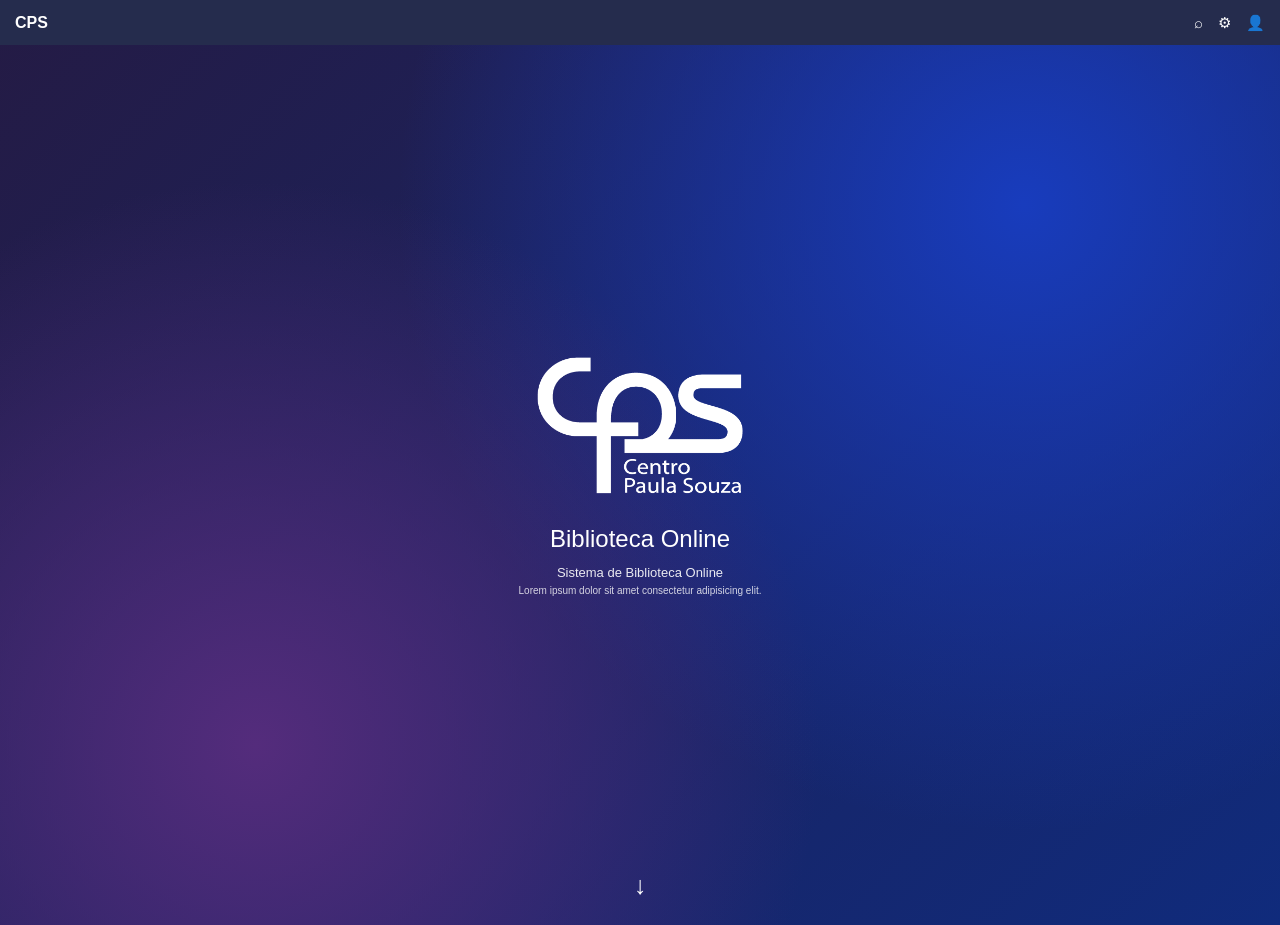
==== index.html @ bfc56191 "Rename home.html to index.html" ====
<!DOCTYPE html>
<html lang="pt-br">

<head>
    <meta charset="UTF-8">
    <meta name="viewport" content="width=device-width, initial-scale=1.0">

    <title>Etec Biblioteca</title>

    <link rel="stylesheet" href="./css/home.css">
</head>

<body>

    <!-- HOTBAR BY KAUAN-->

    <header class="hotbar">

    <div class="logo">
        CPS
    </div>

    <div class="hotbar-icons">
        <span>⌕</span>
        <span>⚙</span>
        <span>👤</span>
    </div>

</header>

    <!-- INÍCIO -->
    <main class="container">

        <div class="logo">
            <img src="./source/image/logo.png" alt="Logo Centro Paula Souza">
        </div>

        <div class="texto">
            <h1>Biblioteca Online</h1>

            <h2>Sistema de Biblioteca Online</h2>

            <p>
                Lorem ipsum dolor sit amet consectetur adipisicing elit.
            </p>
        </div>

        <div class="seta">
            ↓
        </div>

    </main>

</body>

</html>
---- css/home.css ----
* {
    margin: 0;
    padding: 0;
    box-sizing: border-box;
}

body {
    font-family: Arial, Helvetica, sans-serif;
    margin: 0;
    padding-top: 25px;
}


/*HOTBAR*/

.hotbar {
    position: fixed;
    top: 0;
    left: 0;

    width: 100%;
    height: 45px;

    background-color: #252c4d;

    display: flex;
    align-items: center;
    justify-content: space-between;

    padding: 0 15px;

    box-sizing: border-box;

    z-index: 1000;
}

.logo {
    color: white;
    font-size: 16px;
    font-weight: bold;
}

.hotbar-icons {
    display: flex;
    gap: 15px;

    color: white;
    font-size: 15px;
}

.hotbar-icons span {
    cursor: pointer;
}

.hotbar-icons span:hover {
    color: #aaa;
}

/*PRIMEIRA TELA*/

.container {
    width: 100%;
    height: 100vh;

    display: flex;
    flex-direction: column;
    align-items: center;
    justify-content: center;

    text-align: center;
    color: white;

    position: relative;
    overflow: hidden;

    /* PRIMEIRA TELA BACKGROUND */

    background:
        radial-gradient(
            circle at 20% 80%,
            #542c7c 0%,
            transparent 45%
        ),
        radial-gradient(
            circle at 80% 20%,
            #183cbd 0%,
            transparent 50%
        ),
        linear-gradient(
            135deg,
            #241b45,
            #102b7c
        );
}

/*LOGO*/

.logo img {
    width: 210px;
    height: auto;
    margin-bottom: 25px;
}

/*TEXTOS*/

.texto h1 {
    font-size: 24px;
    font-weight: 400;
    margin-bottom: 12px;
}

.texto h2 {
    font-size: 13px;
    font-weight: 400;
    margin-bottom: 5px;
    opacity: 0.9;
}

.texto p {
    font-size: 10px;
    opacity: 0.8;
}

/*ICON SETA*/

.seta {
    position: absolute;
    bottom: 25px;

    font-size: 25px;

    animation: subirDescer 1.5s infinite;
}

/*ANIMAÇÃO DA SETA*/

@keyframes subirDescer {

    0% {
        transform: translateY(0);
    }

    50% {
        transform: translateY(8px);
    }

    100% {
        transform: translateY(0);
    }

}
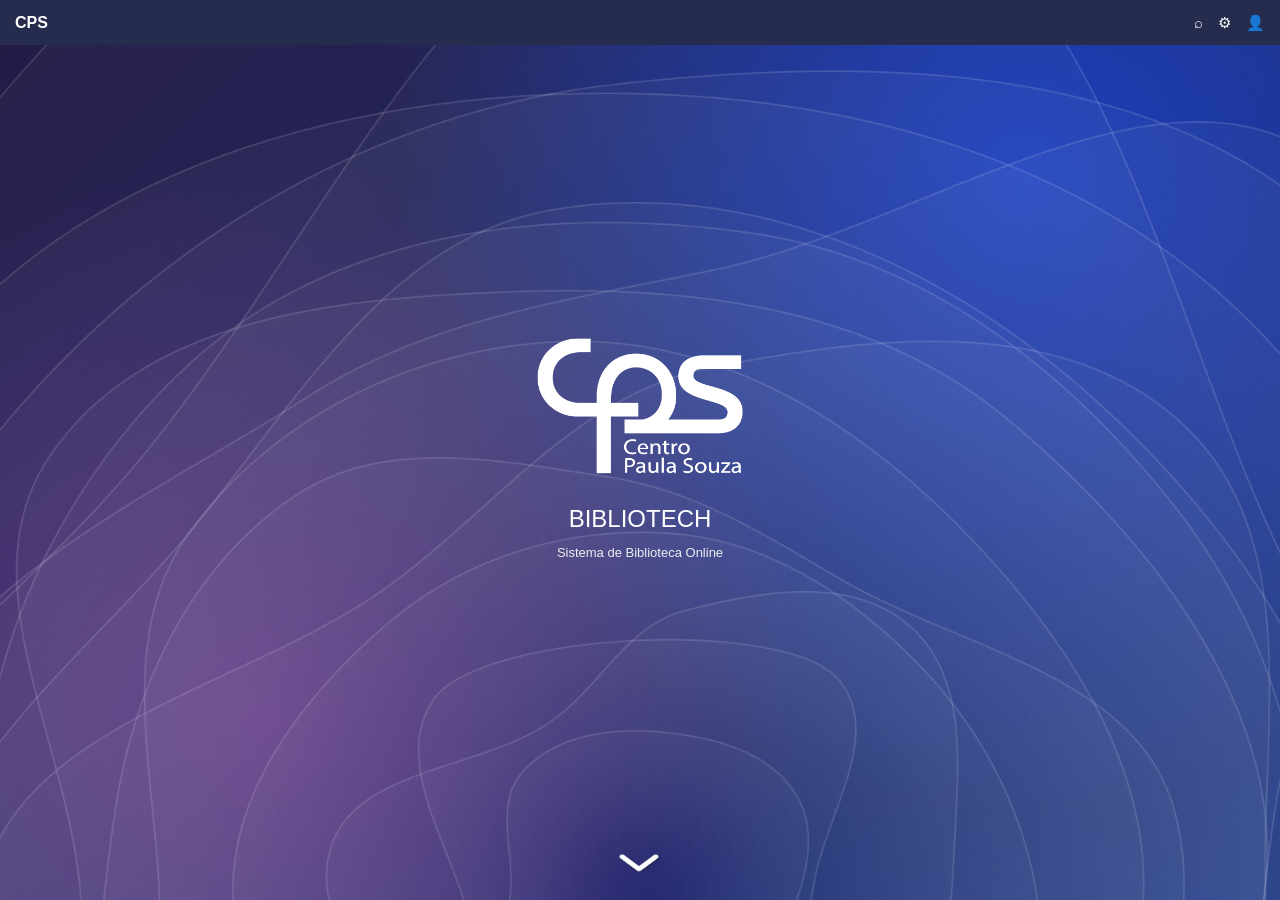
==== commit 49fd1421: "Add files via upload" ====
--- a/index.html
+++ b/index.html
@@ -26,6 +26,13 @@
         <span>👤</span>
     </div>
 
+    <!--RENDER BACKGROUND-->
+
+    <div class="RENDER BACKGROUND">
+    <img src="./source/Arthur/home/Group 631.png">
+
+    </div>
+
 </header>
 
     <!-- INÍCIO -->
@@ -36,17 +43,13 @@
         </div>
 
         <div class="texto">
-            <h1>Biblioteca Online</h1>
+            <h1>BIBLIOTECH</h1>
 
             <h2>Sistema de Biblioteca Online</h2>
-
-            <p>
-                Lorem ipsum dolor sit amet consectetur adipisicing elit.
-            </p>
         </div>
 
         <div class="seta">
-            ↓
+            <img src="./source/Arthur/home/Group.png">
         </div>
 
     </main>
--- a/css/home.css
+++ b/css/home.css
@@ -7,7 +7,7 @@
 body {
     font-family: Arial, Helvetica, sans-serif;
     margin: 0;
-    padding-top: 25px;
+    padding-top: 0px;
 }
 
 
@@ -93,6 +93,27 @@
         );
 }
 
+.RENDER.BACKGROUND {
+    position: fixed;
+    top: 45px;
+    left: 0;
+
+    width: 100%;
+    height: calc(100vh - 45px);
+
+    z-index: -1;
+
+    overflow: hidden;
+}
+
+.RENDER.BACKGROUND img {
+    width: 100%;
+    height: 100%;
+
+    object-fit: cover;
+    object-position: center;
+}
+
 /*LOGO*/
 
 .logo img {
@@ -116,20 +137,17 @@
     opacity: 0.9;
 }
 
-.texto p {
-    font-size: 10px;
-    opacity: 0.8;
-}
-
 /*ICON SETA*/
 
 .seta {
     position: absolute;
-    bottom: 25px;
-
-    font-size: 25px;
+    bottom: 20px;
 
     animation: subirDescer 1.5s infinite;
+}
+
+.seta img {
+    width: 45px;
 }
 
 /*ANIMAÇÃO DA SETA*/
@@ -147,5 +165,3 @@
     100% {
         transform: translateY(0);
     }
-
-}
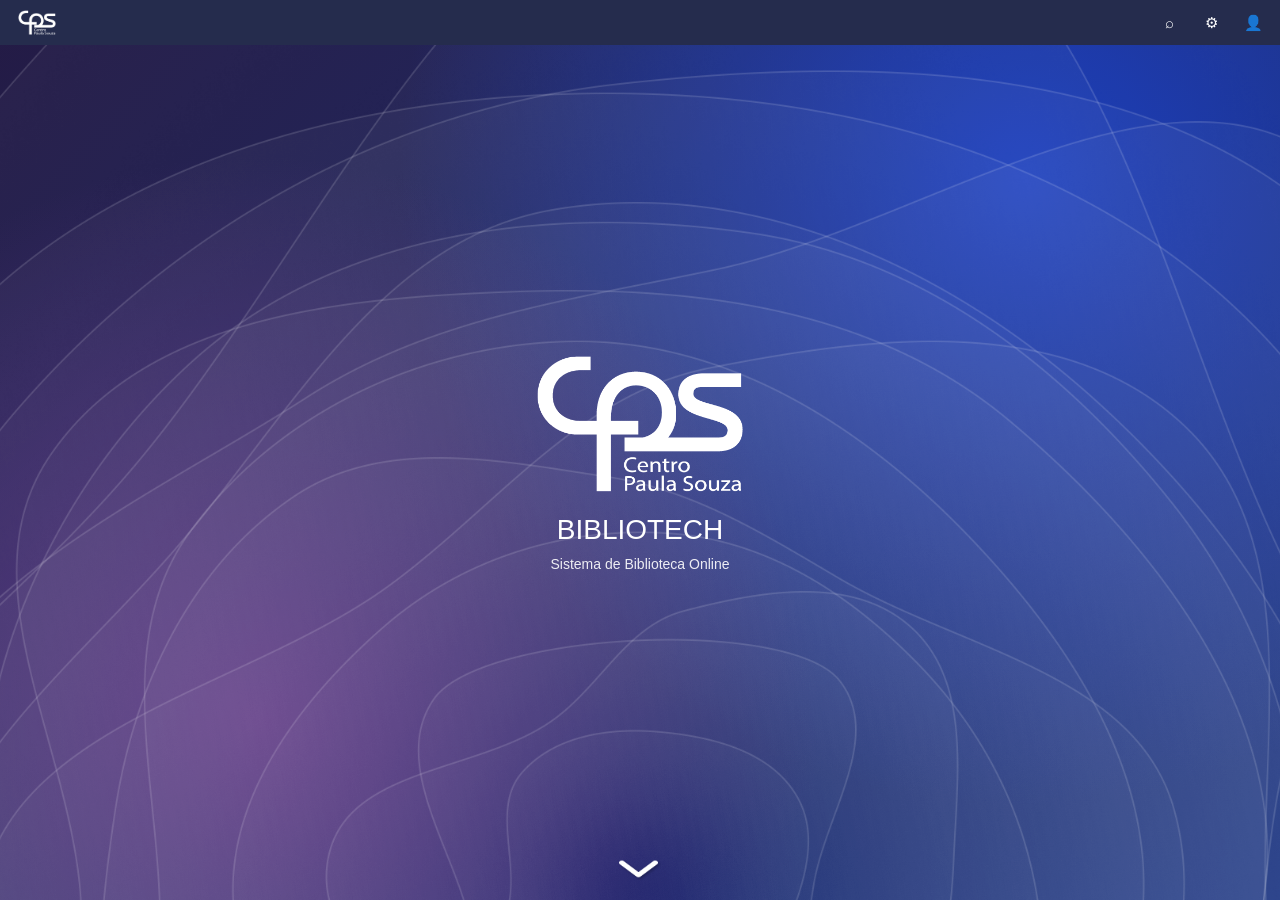
==== commit 179eaf87: "Add files via upload" ====
--- a/index.html
+++ b/index.html
@@ -1,59 +1,51 @@
-<!DOCTYPE html>
-<html lang="pt-br">
-
-<head>
-    <meta charset="UTF-8">
-    <meta name="viewport" content="width=device-width, initial-scale=1.0">
-
-    <title>Etec Biblioteca</title>
-
-    <link rel="stylesheet" href="./css/home.css">
-</head>
-
-<body>
-
-    <!-- HOTBAR BY KAUAN-->
-
-    <header class="hotbar">
-
-    <div class="logo">
-        CPS
-    </div>
-
-    <div class="hotbar-icons">
-        <span>⌕</span>
-        <span>⚙</span>
-        <span>👤</span>
-    </div>
-
-    <!--RENDER BACKGROUND-->
-
-    <div class="RENDER BACKGROUND">
-    <img src="./source/Arthur/home/Group 631.png">
-
-    </div>
-
-</header>
-
-    <!-- INÍCIO -->
-    <main class="container">
-
-        <div class="logo">
-            <img src="./source/image/logo.png" alt="Logo Centro Paula Souza">
-        </div>
-
-        <div class="texto">
-            <h1>BIBLIOTECH</h1>
-
-            <h2>Sistema de Biblioteca Online</h2>
-        </div>
-
-        <div class="seta">
-            <img src="./source/Arthur/home/Group.png">
-        </div>
-
-    </main>
-
-</body>
-
-</html>
+<!DOCTYPE html>
+<html lang="pt-br">
+<head>
+    <meta charset="UTF-8">
+    <meta name="viewport" content="width=device-width, initial-scale=1.0">
+    <meta name="theme-color" content="#252c4d">
+    <title>Etec Biblioteca</title>
+    <link rel="stylesheet" href="./css/home.css">
+</head>
+<body>
+
+    <!-- TRANSIÇÃO -->
+    <div class="page-transition"></div>
+
+    <!-- HOTBAR -->
+    <header class="hotbar">
+        <a href="./index.html" class="logo-home" aria-label="Início">
+            <img src="./source/image/logo.png" alt="BIBLIOTECH">
+        </a>
+
+        <nav class="hotbar-icons" aria-label="Navegação">
+            <a href="./livros.html" title="Biblioteca" aria-label="Biblioteca">⌕</a>
+            <a href="#" title="Configurações" aria-label="Configurações">⚙</a>
+            <a href="./login.html" title="Minha conta" aria-label="Minha conta">👤</a>
+        </nav>
+    </header>
+
+    <!-- BACKGROUND -->
+    <div class="RENDER BACKGROUND" aria-hidden="true">
+        <img src="./source/Arthur/home/Group 631.png" alt="">
+    </div>
+
+    <!-- INÍCIO -->
+    <main class="container">
+        <div class="central-logo">
+            <img src="./source/image/logo.png" alt="BIBLIOTECH">
+        </div>
+
+        <div class="texto">
+            <h1>BIBLIOTECH</h1>
+            <h2>Sistema de Biblioteca Online</h2>
+        </div>
+
+        <div class="seta" aria-hidden="true">
+            <img src="./source/Arthur/home/Group.png" alt="">
+        </div>
+    </main>
+
+    <script src="./javascript/home.js"></script>
+</body>
+</html>
--- a/css/home.css
+++ b/css/home.css
@@ -1,167 +1,235 @@
-* {
-    margin: 0;
-    padding: 0;
-    box-sizing: border-box;
-}
-
-body {
-    font-family: Arial, Helvetica, sans-serif;
-    margin: 0;
-    padding-top: 0px;
-}
-
-
-/*HOTBAR*/
-
-.hotbar {
-    position: fixed;
-    top: 0;
-    left: 0;
-
-    width: 100%;
-    height: 45px;
-
-    background-color: #252c4d;
-
-    display: flex;
-    align-items: center;
-    justify-content: space-between;
-
-    padding: 0 15px;
-
-    box-sizing: border-box;
-
-    z-index: 1000;
-}
-
-.logo {
-    color: white;
-    font-size: 16px;
-    font-weight: bold;
-}
-
-.hotbar-icons {
-    display: flex;
-    gap: 15px;
-
-    color: white;
-    font-size: 15px;
-}
-
-.hotbar-icons span {
-    cursor: pointer;
-}
-
-.hotbar-icons span:hover {
-    color: #aaa;
-}
-
-/*PRIMEIRA TELA*/
-
-.container {
-    width: 100%;
-    height: 100vh;
-
-    display: flex;
-    flex-direction: column;
-    align-items: center;
-    justify-content: center;
-
-    text-align: center;
-    color: white;
-
-    position: relative;
-    overflow: hidden;
-
-    /* PRIMEIRA TELA BACKGROUND */
-
-    background:
-        radial-gradient(
-            circle at 20% 80%,
-            #542c7c 0%,
-            transparent 45%
-        ),
-        radial-gradient(
-            circle at 80% 20%,
-            #183cbd 0%,
-            transparent 50%
-        ),
-        linear-gradient(
-            135deg,
-            #241b45,
-            #102b7c
-        );
-}
-
-.RENDER.BACKGROUND {
-    position: fixed;
-    top: 45px;
-    left: 0;
-
-    width: 100%;
-    height: calc(100vh - 45px);
-
-    z-index: -1;
-
-    overflow: hidden;
-}
-
-.RENDER.BACKGROUND img {
-    width: 100%;
-    height: 100%;
-
-    object-fit: cover;
-    object-position: center;
-}
-
-/*LOGO*/
-
-.logo img {
-    width: 210px;
-    height: auto;
-    margin-bottom: 25px;
-}
-
-/*TEXTOS*/
-
-.texto h1 {
-    font-size: 24px;
-    font-weight: 400;
-    margin-bottom: 12px;
-}
-
-.texto h2 {
-    font-size: 13px;
-    font-weight: 400;
-    margin-bottom: 5px;
-    opacity: 0.9;
-}
-
-/*ICON SETA*/
-
-.seta {
-    position: absolute;
-    bottom: 20px;
-
-    animation: subirDescer 1.5s infinite;
-}
-
-.seta img {
-    width: 45px;
-}
-
-/*ANIMAÇÃO DA SETA*/
-
-@keyframes subirDescer {
-
-    0% {
-        transform: translateY(0);
-    }
-
-    50% {
-        transform: translateY(8px);
-    }
-
-    100% {
-        transform: translateY(0);
-    }
+/* RESET */
+* {
+    margin: 0;
+    padding: 0;
+    box-sizing: border-box;
+}
+
+html,
+body {
+    width: 100%;
+    min-height: 100%;
+}
+
+body {
+    min-height: 100vh;
+    overflow: hidden;
+    font-family: Arial, Helvetica, sans-serif;
+    background:
+        radial-gradient(circle at 20% 80%, #542c7c 0%, transparent 45%),
+        radial-gradient(circle at 80% 20%, #183cbd 0%, transparent 50%),
+        linear-gradient(135deg, #241b45, #102b7c);
+}
+
+/* HOTBAR */
+.hotbar {
+    position: fixed;
+    top: 0;
+    left: 0;
+    width: 100%;
+    height: 45px;
+    padding: 0 12px;
+    display: flex;
+    align-items: center;
+    justify-content: space-between;
+    background: #252c4d;
+    z-index: 1000;
+}
+
+.logo-home {
+    width: 50px;
+    height: 45px;
+    display: flex;
+    align-items: center;
+    justify-content: center;
+    border-radius: 6px;
+    text-decoration: none;
+    transition: .2s ease;
+}
+
+.logo-home img {
+    width: 38px;
+    height: 38px;
+    object-fit: contain;
+    display: block;
+    transition: .2s ease;
+}
+
+.logo-home:hover {
+    background: rgba(0, 0, 0, .25);
+}
+
+.logo-home:active {
+    background: #000;
+    transform: scale(.92);
+}
+
+.logo-home:active img {
+    filter: brightness(0);
+}
+
+.hotbar-icons {
+    display: flex;
+    align-items: center;
+    gap: 12px;
+}
+
+.hotbar-icons a {
+    width: 30px;
+    height: 32px;
+    display: flex;
+    align-items: center;
+    justify-content: center;
+    color: #fff;
+    text-decoration: none;
+    border-radius: 5px;
+    font-size: 15px;
+    transition: .2s ease;
+}
+
+.hotbar-icons a:hover {
+    color: #aaa;
+    background: rgba(255, 255, 255, .05);
+    transform: scale(1.1);
+}
+
+.hotbar-icons a:active {
+    transform: scale(.9);
+}
+
+/* BACKGROUND */
+.RENDER.BACKGROUND {
+    position: fixed;
+    top: 45px;
+    left: 0;
+    width: 100%;
+    height: calc(100vh - 45px);
+    overflow: hidden;
+    pointer-events: none;
+    z-index: 1;
+}
+
+.RENDER.BACKGROUND img {
+    width: 100%;
+    height: 100%;
+    display: block;
+    object-fit: cover;
+    object-position: center;
+}
+
+/* INÍCIO */
+.container {
+    position: relative;
+    z-index: 2;
+    width: 100%;
+    min-height: 100vh;
+    padding: 45px 20px 20px;
+    display: flex;
+    flex-direction: column;
+    align-items: center;
+    justify-content: center;
+    text-align: center;
+    color: #fff;
+    overflow: hidden;
+    background: transparent;
+}
+
+.container > * {
+    position: relative;
+    z-index: 2;
+}
+
+.central-logo img {
+    width: clamp(130px, 18vw, 210px);
+    height: auto;
+    display: block;
+    margin-bottom: 20px;
+}
+
+.texto h1 {
+    font-size: clamp(21px, 2.5vw, 28px);
+    font-weight: 400;
+    margin-bottom: 10px;
+}
+
+.texto h2 {
+    font-size: clamp(11px, 1.4vw, 14px);
+    font-weight: 400;
+    opacity: .9;
+}
+
+.seta {
+    position: absolute !important;
+    left: 50%;
+    bottom: max(18px, env(safe-area-inset-bottom));
+    transform: translateX(-50%);
+    animation: subirDescer 1.5s infinite;
+}
+
+.seta img {
+    width: clamp(32px, 5vw, 45px);
+    display: block;
+}
+
+@keyframes subirDescer {
+    0%, 100% { transform: translateY(0); }
+    50% { transform: translateY(8px); }
+}
+
+/* TRANSIÇÃO */
+.page-transition {
+    position: fixed;
+    inset: 0;
+    background: #252c4d;
+    z-index: 9999;
+    transform: translateY(100%);
+    transition: transform .5s ease-in-out;
+    pointer-events: none;
+}
+
+.page-transition.active {
+    transform: translateY(0);
+}
+
+@media (max-width: 500px) {
+    .hotbar {
+        padding: 0 7px;
+    }
+
+    .logo-home {
+        width: 45px;
+    }
+
+    .logo-home img {
+        width: 34px;
+        height: 34px;
+    }
+
+    .hotbar-icons {
+        gap: 5px;
+    }
+
+    .container {
+        padding-left: 15px;
+        padding-right: 15px;
+    }
+}
+
+@media (max-height: 520px) {
+    .central-logo img {
+        width: 100px;
+        margin-bottom: 12px;
+    }
+
+    .texto h1 {
+        font-size: 20px;
+    }
+
+    .texto h2 {
+        font-size: 11px;
+    }
+
+    .seta {
+        bottom: 10px;
+    }
+}
